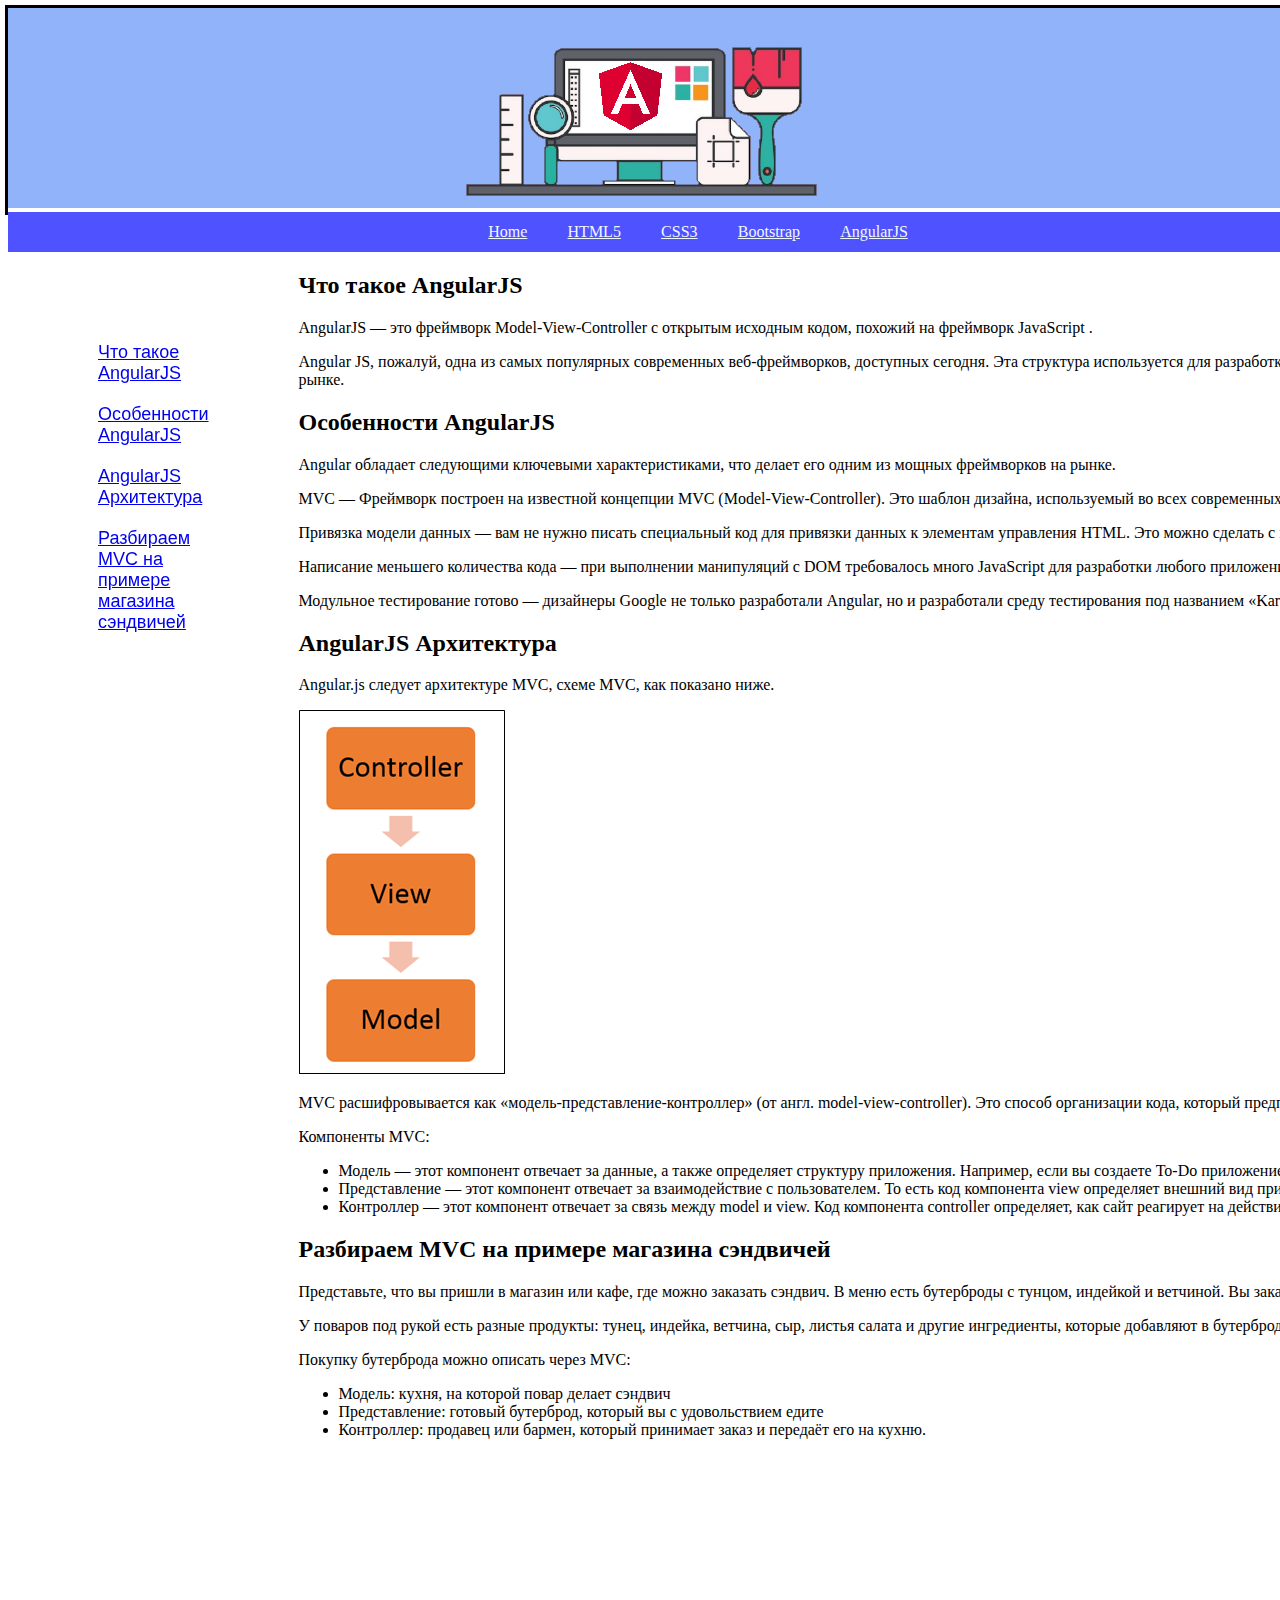
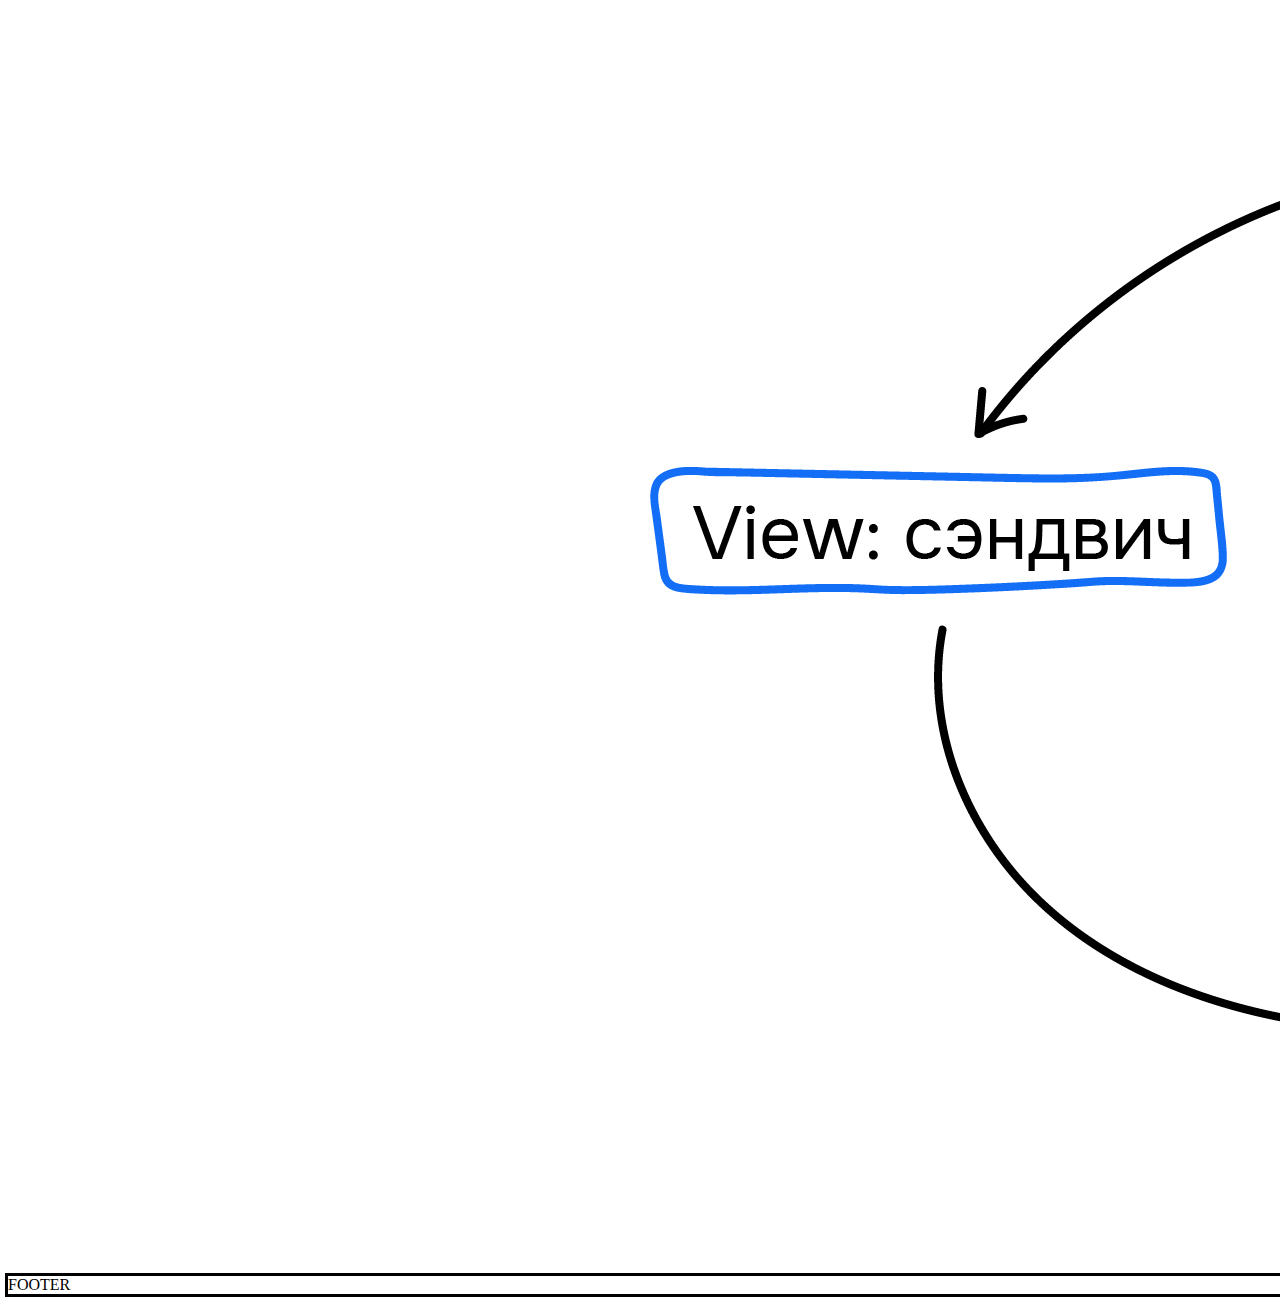
==== AngularJS.html @ b2366f1d "14/11/2022" ====
<!DOCTYPE html>
<html lang="ru">
    <head>
        <meta charset="UTF-8">
        <title>AngularJS</title>
        <link rel="stylesheet" type="text/css" href="css/style_AngularJS.css">
    </head>
    <body>
    <div class="wrapper">
        <header>
            <img src="images/header_Angular.png" alt="Логотип AngularJS">
        </header>
        <main>
            <aside class="global_nav">
                <nav class="global-nav">
                    <a href="./index.html">Home</a>
                    <a href="./HTML5.html">HTML5</a>
                    <a href="./CSS3.html">CSS3</a>
                    <a href="./Bootstrap.html">Bootstrap</a>
                    <a href="./AngularJS.html">AngularJS</a>
                </nav>
            </aside>
            <div class="main">
                <aside class="left">
                    <nav>
                        <a href="./index.html">Что такое AngularJS</a>
                        <a href="./HTML5.html">Особенности AngularJS</a>
                        <a href="./CSS3.html">AngularJS Архитектура</a>
                        <a href="./CSS3.html">Разбираем MVC на примере магазина сэндвичей</a>
                    </nav>
                </aside>

                <section>
                    <article>
                        <h2>Что такое AngularJS</h2>
                        <p>AngularJS — это фреймворк Model-View-Controller с открытым исходным кодом, похожий на  фреймворк JavaScript .</p>
                    <p>Angular JS, пожалуй, одна из самых популярных современных веб-фреймворков, доступных сегодня. Эта структура используется для разработки в основном одностраничных приложений. Эта структура была разработана группой разработчиков из самого Google. Благодаря чистой поддержке Google и идеям широкого форума сообщества, фреймворк всегда обновляется. Кроме того, он всегда включает в себя последние тенденции развития на рынке.</p>
                    </article>
                    <article>
                        <h2>Особенности AngularJS</h2>
                        <p>Angular обладает следующими ключевыми характеристиками, что делает его одним из мощных фреймворков на рынке. </p>
                    <p>MVC — Фреймворк построен на известной концепции MVC (Model-View-Controller). Это шаблон дизайна, используемый во всех современных веб-приложениях. Этот шаблон основан на разделении уровня бизнес-логики, уровня данных и уровня представления на отдельные секции. Деление на различные разделы сделано так, чтобы каждый мог управляться легче.</p>
                    <p>Привязка модели данных — вам не нужно писать специальный код для привязки данных к элементам управления HTML. Это можно сделать с помощью Angular, просто добавив несколько фрагментов кода.</p>
                        <p>Написание меньшего количества кода — при выполнении манипуляций с DOM требовалось много JavaScript для разработки любого приложения. Но с Angular вы будете поражены меньшим количеством кода, который вам нужно написать для манипулирования DOM.</p>
                        <p>Модульное тестирование готово — дизайнеры Google не только разработали Angular, но и разработали среду тестирования под названием «Karma», которая помогает в разработке модульных тестов для приложений AngularJS.</p>
                    </article>
                    <article>
                        <h2>AngularJS Архитектура</h2>
                        <p>Angular.js следует архитектуре MVC, схеме MVC, как показано ниже. </p>
                        <img src="images/MVC-model.png" alt="Диаграмма архитектуры Angularjs">
                        <p>MVC расшифровывается как «модель-представление-контроллер» (от англ. model-view-controller). Это способ организации кода, который предполагает выделение блоков, отвечающих за решение разных задач. Один блок отвечает за данные приложения, другой отвечает за внешний вид, а третий контролирует работу приложения.</p>
                    <p>Компоненты MVC:
                        <ul>
                    <li>Модель — этот компонент отвечает за данные, а также определяет структуру приложения. Например, если вы создаете To-Do приложение, код компонента model будет определять список задач и отдельные задачи. </li>
                        <li>Представление — этот компонент отвечает за взаимодействие с пользователем. То есть код компонента view определяет внешний вид приложения и способы его использования. </li>
                        <li>Контроллер — этот компонент отвечает за связь между model и view. Код компонента controller определяет, как сайт реагирует на действия пользователя. По сути, это мозг MVC-приложения.</li>

                    </ul>

                    </p>
                    </article>

                    <article>
                        <h2>Разбираем MVC на примере магазина сэндвичей</h2>
                        <p>Представьте, что вы пришли в магазин или кафе, где можно заказать сэндвич. В меню есть бутерброды с тунцом, индейкой и ветчиной. Вы заказываете сэндвич с индейкой. Продавец понимает вас с полуслова. Он поворачивается в сторону кухни и говорит поварам, чтобы они приготовили сэндвич с индейкой. </p>
                        <p>У поваров под рукой есть разные продукты: тунец, индейка, ветчина, сыр, листья салата и другие ингредиенты, которые добавляют в бутерброды. Они выбирают только то, что нужно для вашего сэндвича с индейкой. Вы получаете свой заказ.</p>
                        <p>Покупку бутерброда можно описать через MVC:
                            <ul>
                        <li>Модель: кухня, на которой повар делает сэндвич</li>
                        <li>Представление: готовый бутерброд, который вы с удовольствием едите</li>
                        <li>Контроллер: продавец или бармен, который принимает заказ и передаёт его на кухню.</li>
                    </ul>
                        <img src="images/MVC-cheme.jpg" alt="Схема MVC">

                        </p>
                    </article>
                </section>
            </div>
        </main>
        <footer>
            <p>FOOTER</p>
        </footer>
    </div>
    </body>
</html>
---- css/style_AngularJS.css ----
div.wrapper {
    width: 1380px;
    margin: auto;
}

/* ----------------- ЧАСТЬ HEADER -----------------------*/
header{
    outline-style: solid;
}


/* ----------------- ЧАСТЬ MAIN -----------------------*/
main{
    /*outline-style: solid;*/

}
div.main{
    display: flex;
}

aside.global_nav{
    top:0px;
    position: sticky;
    background: #4F52FF;
    height: 40px;
}

nav.global-nav{
    margin: auto;
    width: 500px;
    display: flex;
    height: 100%;
    justify-content: space-evenly;

}

nav.global-nav a{
    color: aliceblue;
    align-self: center;
}

div.code{
    display: block;
    margin: 0px 500px 0px 350px ;
}


/* ---------- left colomn ---------- */
aside.left{
    font-size: large;
    font-family: 'Gill Sans', 'Gill Sans MT', Calibri, 'Trebuchet MS', sans-serif;
    /*outline-style: solid;*/
    padding: 70px;
}

aside.left nav{
    display: flex;
    flex-direction: column;
    /*border: 1px solid rgb(143, 31, 31);*/
    padding: 20px;
    top: 40px;
    position: sticky;
}

aside.left a{
    padding-bottom: 20px;
}


/* ---------- center colomn ---------- */





/* ----------------- ЧАСТЬ FOOTER -----------------------*/
footer{
    outline-style: solid;
}
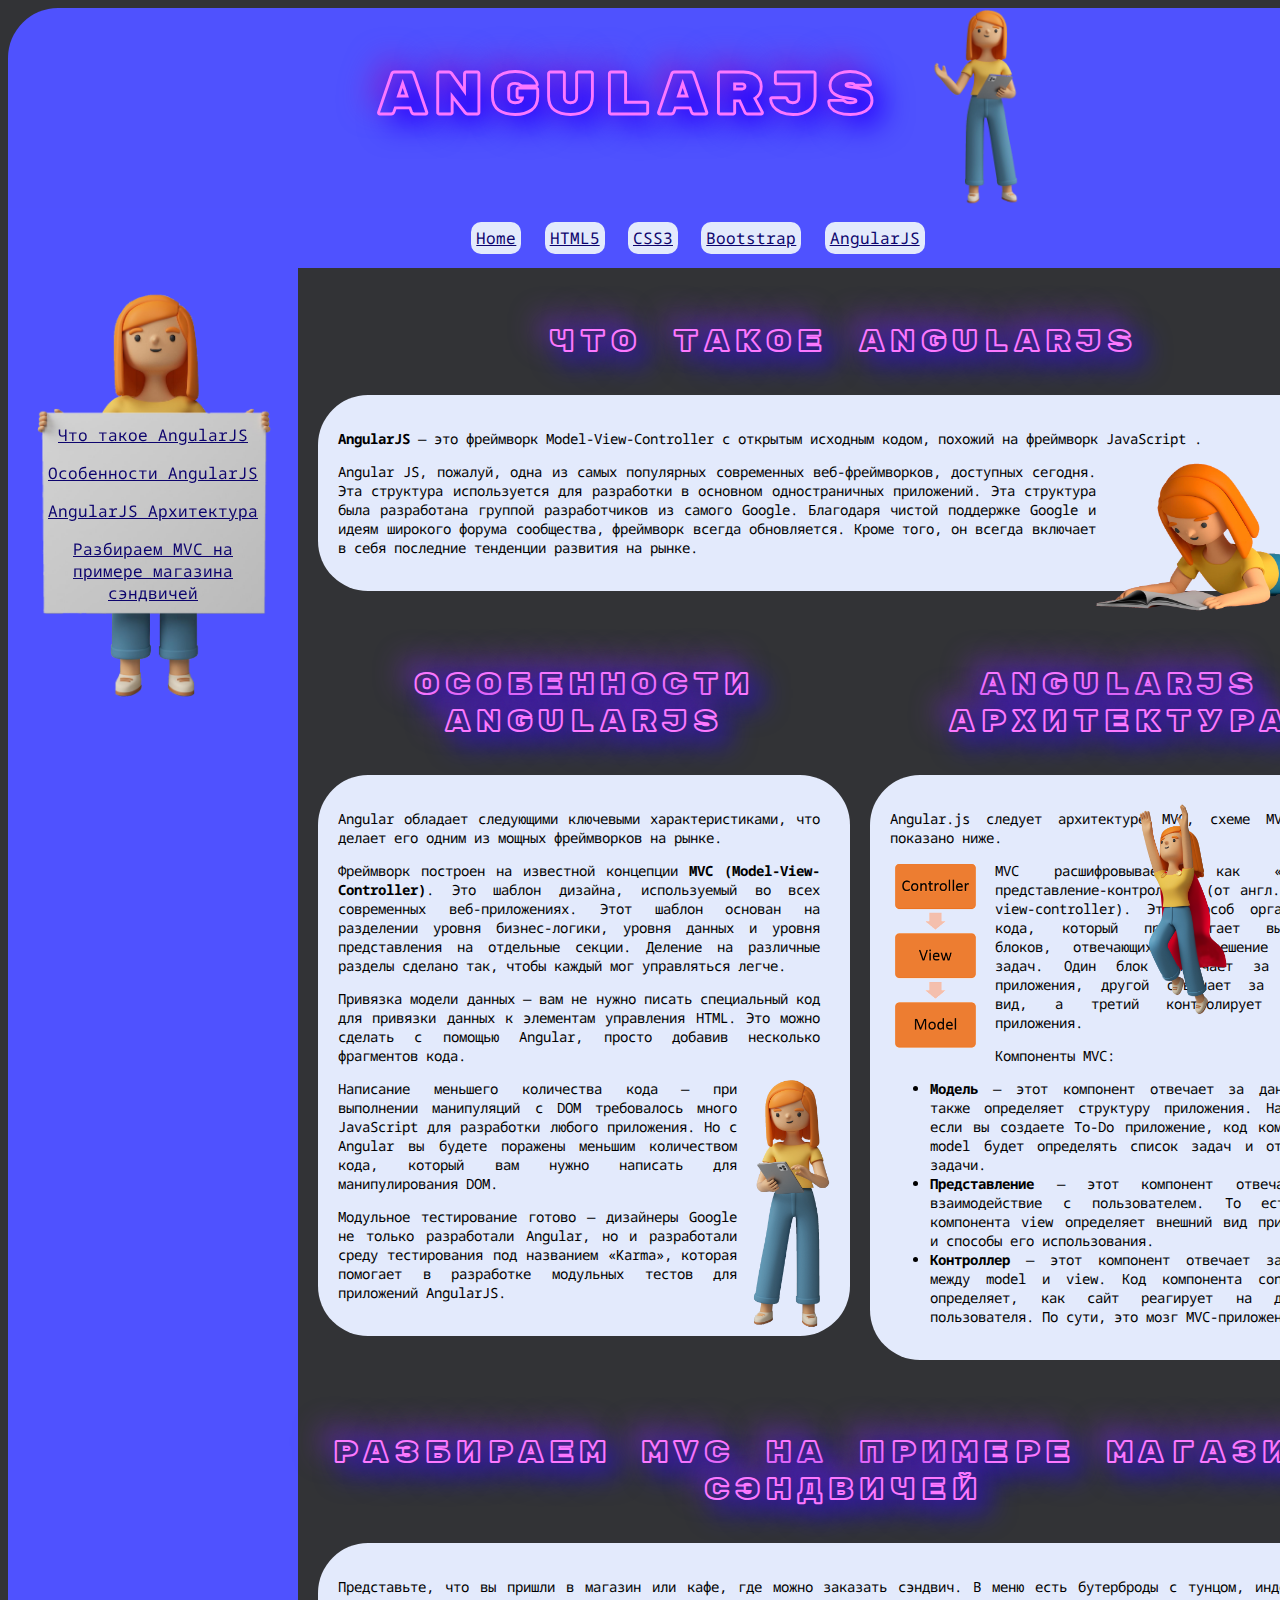
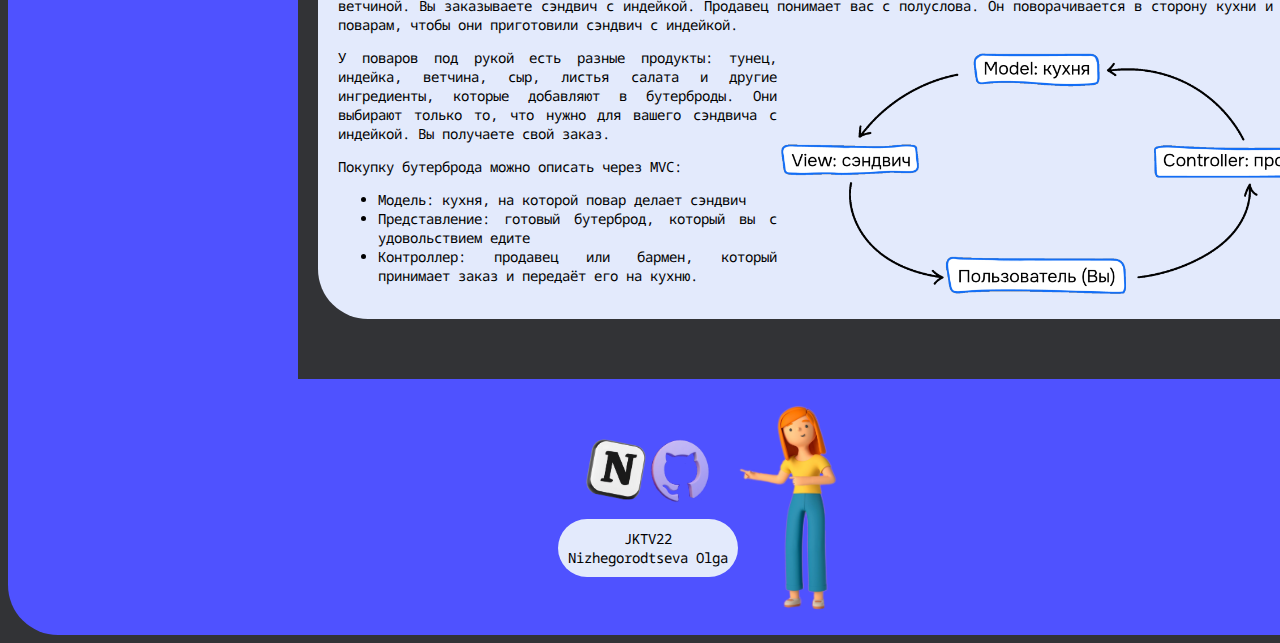
==== commit 3fda21c2: "готово" ====
--- a/AngularJS.html
+++ b/AngularJS.html
@@ -1,85 +1,159 @@
 <!DOCTYPE html>
 <html lang="ru">
-    <head>
-        <meta charset="UTF-8">
-        <title>AngularJS</title>
-        <link rel="stylesheet" type="text/css" href="css/style_AngularJS.css">
-    </head>
-    <body>
-    <div class="wrapper">
-        <header>
-            <img src="images/header_Angular.png" alt="Логотип AngularJS">
-        </header>
-        <main>
-            <aside class="global_nav">
-                <nav class="global-nav">
-                    <a href="./index.html">Home</a>
-                    <a href="./HTML5.html">HTML5</a>
-                    <a href="./CSS3.html">CSS3</a>
-                    <a href="./Bootstrap.html">Bootstrap</a>
-                    <a href="./AngularJS.html">AngularJS</a>
-                </nav>
+<head>
+    <meta charset="UTF-8">
+    <title>AngularJS</title>
+    <link rel="stylesheet" type="text/css" href="css/style_AngularJS.css">
+</head>
+<body>
+<div class="wrapper">
+    <header>
+        <h1>AngularJS</h1>
+        <img src="images/girl-presentation.png" alt="girl-presentation" id="header-img-1">
+    </header>
+
+    <main>
+        <aside class="global_nav">
+            <nav class="global-nav">
+                <a href="./index.html">Home</a>
+                <a href="./HTML5.html">HTML5</a>
+                <a href="./CSS3.html">CSS3</a>
+                <a href="./Bootstrap.html">Bootstrap</a>
+                <a href="./AngularJS.html">AngularJS</a>
+            </nav>
+        </aside>
+        <div class="main">
+            <aside class="left">
+                <div class="nav">
+                    <img src="images/girl-with-desk.png" alt="Девочка с табличкой" class="img-nav">
+                    <nav>
+                        <a href="#article-1">Что такое AngularJS</a>
+                        <a href="#article-2">Особенности AngularJS</a>
+                        <a href="#article-3">AngularJS Архитектура</a>
+                        <a href="#article-4">Разбираем MVC на примере магазина сэндвичей</a>
+                    </nav>
+                </div>
             </aside>
-            <div class="main">
-                <aside class="left">
-                    <nav>
-                        <a href="./index.html">Что такое AngularJS</a>
-                        <a href="./HTML5.html">Особенности AngularJS</a>
-                        <a href="./CSS3.html">AngularJS Архитектура</a>
-                        <a href="./CSS3.html">Разбираем MVC на примере магазина сэндвичей</a>
-                    </nav>
-                </aside>
 
-                <section>
-                    <article>
-                        <h2>Что такое AngularJS</h2>
-                        <p>AngularJS — это фреймворк Model-View-Controller с открытым исходным кодом, похожий на  фреймворк JavaScript .</p>
-                    <p>Angular JS, пожалуй, одна из самых популярных современных веб-фреймворков, доступных сегодня. Эта структура используется для разработки в основном одностраничных приложений. Эта структура была разработана группой разработчиков из самого Google. Благодаря чистой поддержке Google и идеям широкого форума сообщества, фреймворк всегда обновляется. Кроме того, он всегда включает в себя последние тенденции развития на рынке.</p>
+            <section>
+                <article id="article-1">
+                    <h2>Что такое AngularJS</h2>
+                    <div class="text">
+
+                        <p><strong>AngularJS</strong> — это фреймворк Model-View-Controller с открытым исходным кодом,
+                            похожий на фреймворк JavaScript .</p>
+                        <img src="images/girl-reads-book.png" alt="girl-reads-book">
+                        <p>Angular JS, пожалуй, одна из самых популярных современных веб-фреймворков, доступных сегодня.
+                            Эта структура используется для разработки в основном одностраничных приложений. Эта
+                            структура была разработана группой разработчиков из самого Google. Благодаря чистой
+                            поддержке Google и идеям широкого форума сообщества, фреймворк всегда обновляется. Кроме
+                            того, он всегда включает в себя последние тенденции развития на рынке.</p>
+                    </div>
+                </article>
+                <div id="article-2and3">
+                    <article id="article-2">
+                        <h2>Особенности AngularJS</h2>
+                        <div class="text">
+                            <p>Angular обладает следующими ключевыми характеристиками, что делает его одним из мощных
+                                фреймворков на рынке. </p>
+                            <p>Фреймворк построен на известной концепции <strong>MVC (Model-View-Controller)</strong>.
+                                Это шаблон дизайна, используемый во всех современных веб-приложениях. Этот шаблон
+                                основан на разделении уровня бизнес-логики, уровня данных и уровня представления на
+                                отдельные секции. Деление на различные разделы сделано так, чтобы каждый мог управляться
+                                легче.</p>
+
+                            <p>Привязка модели данных — вам не нужно писать специальный код для привязки данных к
+                                элементам управления HTML. Это можно сделать с помощью Angular, просто добавив несколько
+                                фрагментов кода.</p>
+                            <img src="images/girl-with-tablet.png" alt="girl-with-tablet">
+                            <p>Написание меньшего количества кода — при выполнении манипуляций с DOM требовалось много
+                                JavaScript для разработки любого приложения. Но с Angular вы будете поражены меньшим
+                                количеством кода, который вам нужно написать для манипулирования DOM.</p>
+                            <p>Модульное тестирование готово — дизайнеры Google не только разработали Angular, но и
+                                разработали среду тестирования под названием «Karma», которая помогает в разработке
+                                модульных тестов для приложений AngularJS.</p>
+                        </div>
+
                     </article>
-                    <article>
-                        <h2>Особенности AngularJS</h2>
-                        <p>Angular обладает следующими ключевыми характеристиками, что делает его одним из мощных фреймворков на рынке. </p>
-                    <p>MVC — Фреймворк построен на известной концепции MVC (Model-View-Controller). Это шаблон дизайна, используемый во всех современных веб-приложениях. Этот шаблон основан на разделении уровня бизнес-логики, уровня данных и уровня представления на отдельные секции. Деление на различные разделы сделано так, чтобы каждый мог управляться легче.</p>
-                    <p>Привязка модели данных — вам не нужно писать специальный код для привязки данных к элементам управления HTML. Это можно сделать с помощью Angular, просто добавив несколько фрагментов кода.</p>
-                        <p>Написание меньшего количества кода — при выполнении манипуляций с DOM требовалось много JavaScript для разработки любого приложения. Но с Angular вы будете поражены меньшим количеством кода, который вам нужно написать для манипулирования DOM.</p>
-                        <p>Модульное тестирование готово — дизайнеры Google не только разработали Angular, но и разработали среду тестирования под названием «Karma», которая помогает в разработке модульных тестов для приложений AngularJS.</p>
+                    <article id="article-3">
+                        <h2>AngularJS Архитектура</h2>
+                        <div class="text">
+                            <p>Angular.js следует архитектуре MVC, схеме MVC, как показано ниже. </p>
+                            <img src="images/MVC-model.png" alt="Диаграмма архитектуры Angularjs" id="MVC-model">
+                            <p>MVC расшифровывается как «модель-представление-контроллер» (от англ.
+                                model-view-controller). Это способ организации кода, который предполагает выделение
+                                блоков, отвечающих за решение разных задач. Один блок отвечает за данные приложения,
+                                другой отвечает за внешний вид, а третий контролирует работу приложения.</p>
+                            <p>Компоненты MVC:</p>
+                            <ul>
+                                <li><strong>Модель</strong> — этот компонент отвечает за данные, а также определяет
+                                    структуру приложения. Например, если вы создаете To-Do приложение, код компонента
+                                    model будет определять список задач и отдельные задачи.
+                                </li>
+                                <li><strong>Представление</strong> — этот компонент отвечает за взаимодействие с
+                                    пользователем. То есть код компонента view определяет внешний вид приложения и
+                                    способы его использования.
+                                </li>
+                                <li><strong>Контроллер</strong> — этот компонент отвечает за связь между model и view.
+                                    Код компонента controller определяет, как сайт реагирует на действия пользователя.
+                                    По сути, это мозг MVC-приложения.
+                                </li>
+                            </ul>
+
+
+                        </div>
                     </article>
-                    <article>
-                        <h2>AngularJS Архитектура</h2>
-                        <p>Angular.js следует архитектуре MVC, схеме MVC, как показано ниже. </p>
-                        <img src="images/MVC-model.png" alt="Диаграмма архитектуры Angularjs">
-                        <p>MVC расшифровывается как «модель-представление-контроллер» (от англ. model-view-controller). Это способ организации кода, который предполагает выделение блоков, отвечающих за решение разных задач. Один блок отвечает за данные приложения, другой отвечает за внешний вид, а третий контролирует работу приложения.</p>
-                    <p>Компоненты MVC:
+                </div>
+                <article id="article-4">
+                    <h2>Разбираем MVC на примере магазина сэндвичей</h2>
+                    <div class="text">
+                        <p>Представьте, что вы пришли в магазин или кафе, где можно заказать сэндвич. В меню есть
+                            бутерброды с тунцом, индейкой и ветчиной. Вы заказываете сэндвич с индейкой. Продавец
+                            понимает вас с полуслова. Он поворачивается в сторону кухни и говорит поварам, чтобы они
+                            приготовили сэндвич с индейкой. </p>
+                        <img src="images/MVC-cheme.png" alt="Схема MVC" id="MVC-cheme">
+                        <p>У поваров под рукой есть разные продукты: тунец, индейка, ветчина, сыр, листья салата и
+                            другие ингредиенты, которые добавляют в бутерброды. Они выбирают только то, что нужно для
+                            вашего сэндвича с индейкой. Вы получаете свой заказ.</p>
+
+                        <p>Покупку бутерброда можно описать через MVC:</p>
                         <ul>
-                    <li>Модель — этот компонент отвечает за данные, а также определяет структуру приложения. Например, если вы создаете To-Do приложение, код компонента model будет определять список задач и отдельные задачи. </li>
-                        <li>Представление — этот компонент отвечает за взаимодействие с пользователем. То есть код компонента view определяет внешний вид приложения и способы его использования. </li>
-                        <li>Контроллер — этот компонент отвечает за связь между model и view. Код компонента controller определяет, как сайт реагирует на действия пользователя. По сути, это мозг MVC-приложения.</li>
+                            <li>Модель: кухня, на которой повар делает сэндвич</li>
+                            <li>Представление: готовый бутерброд, который вы с удовольствием едите</li>
+                            <li>Контроллер: продавец или бармен, который принимает заказ и передаёт его на кухню.</li>
+                        </ul>
 
-                    </ul>
 
-                    </p>
-                    </article>
+                    </div>
+                </article>
+            </section>
+        </div>
+        <a href="#top">
+            <img src="images/supergirl.png"
+                 alt="в начало"
+                 title="в начало"
+                 class="symbol-navigation">
+        </a>
+    </main>
 
-                    <article>
-                        <h2>Разбираем MVC на примере магазина сэндвичей</h2>
-                        <p>Представьте, что вы пришли в магазин или кафе, где можно заказать сэндвич. В меню есть бутерброды с тунцом, индейкой и ветчиной. Вы заказываете сэндвич с индейкой. Продавец понимает вас с полуслова. Он поворачивается в сторону кухни и говорит поварам, чтобы они приготовили сэндвич с индейкой. </p>
-                        <p>У поваров под рукой есть разные продукты: тунец, индейка, ветчина, сыр, листья салата и другие ингредиенты, которые добавляют в бутерброды. Они выбирают только то, что нужно для вашего сэндвича с индейкой. Вы получаете свой заказ.</p>
-                        <p>Покупку бутерброда можно описать через MVC:
-                            <ul>
-                        <li>Модель: кухня, на которой повар делает сэндвич</li>
-                        <li>Представление: готовый бутерброд, который вы с удовольствием едите</li>
-                        <li>Контроллер: продавец или бармен, который принимает заказ и передаёт его на кухню.</li>
-                    </ul>
-                        <img src="images/MVC-cheme.jpg" alt="Схема MVC">
+    <footer>
+        <div class="elem-footer">
+            <div id="img-foot">
+                <a href="https://moowlinresume.notion.site/4964d0794c64485fb48578b645bc898a" target="_blank">
+                    <img src="images/icon-notion.png" alt="иконка Notion" id="notion">
+                </a>
+                <a href="https://github.com/Moowlin" target="_blank">
+                    <img src="images/icon-github.png" alt="иконка Github" id="github">
+                </a>
+            </div>
+            <div id="text">
+                <p>JKTV22</p>
+                <p>Nizhegorodtseva Olga</p>
+            </div>
+        </div>
 
-                        </p>
-                    </article>
-                </section>
-            </div>
-        </main>
-        <footer>
-            <p>FOOTER</p>
-        </footer>
-    </div>
-    </body>
+        <img src="images/girl3.png" alt="girl-with-laptop" id="girl">
+    </footer>
+</div>
+</body>
 </html>
--- a/css/style_AngularJS.css
+++ b/css/style_AngularJS.css
@@ -1,3 +1,10 @@
+@import url('https://fonts.googleapis.com/css2?family=Rubik+Mono+One&display=swap');
+@import url('https://fonts.googleapis.com/css2?family=Noto+Sans+Mono:wght@500&display=swap');
+
+body {
+    background-color: rgba(34, 35, 39, 0.93);
+}
+
 div.wrapper {
     width: 1380px;
     margin: auto;
@@ -5,75 +12,283 @@
 
 /* ----------------- ЧАСТЬ HEADER -----------------------*/
 header{
-    outline-style: solid;
-}
-
-
+    background: #4f52fe;
+    display: flex;
+    justify-content: center;
+    border-radius: 50px 50px 0px 0;
+}
+img#header-img-1{
+    width: 88px;
+    height: 200px;
+    margin-left: 50px;
+}
+h1 {
+    font-family: 'Rubik Mono One', sans-serif;
+    font-size: 60px;
+    text-align: center;
+    color: #fff;
+    text-shadow: 10px 10px 30px #2400ff, -10px -10px 30px #7e2bd9;
+    -webkit-text-stroke: 1px #fc78ff;
+    -webkit-text-fill-color: transparent;
+    letter-spacing: 5px;
+    padding-top: 10px;
+    padding-bottom: 10px;
+}
 /* ----------------- ЧАСТЬ MAIN -----------------------*/
-main{
-    /*outline-style: solid;*/
-
-}
-div.main{
-    display: flex;
-}
-
-aside.global_nav{
-    top:0px;
+main {
+    position: relative;
+}
+
+div.main {
+    display: flex;
+}
+
+h2 {
+    font-family: 'Rubik Mono One', sans-serif;
+    font-size: 30px;
+    text-align: center;
+    color: #fff;
+    text-shadow: 10px 10px 30px #2400ff, -10px -10px 30px #7e2bd9;
+    -webkit-text-stroke: 1px #fc78ff;
+    -webkit-text-fill-color: transparent;
+    letter-spacing: 5px;
+    padding-top: 10px;
+    padding-bottom: 10px;
+}
+
+
+aside.global_nav {
+    top: -1px;
     position: sticky;
     background: #4F52FF;
-    height: 40px;
-}
-
-nav.global-nav{
+    height: 60px;
+    border-radius: 0px 0px 50px 0;
+}
+
+nav.global-nav {
     margin: auto;
     width: 500px;
     display: flex;
     height: 100%;
     justify-content: space-evenly;
-
-}
-
-nav.global-nav a{
+}
+
+nav.global-nav a {
     color: aliceblue;
     align-self: center;
-}
-
-div.code{
+    padding: 5px;
+    border-radius: 10px;
+    background-color: #e3eafc;
+    color: #0d046d;
+    font-family: 'Noto Sans Mono', monospace;
+}
+
+nav.global-nav a:hover {
+    animation: run-left;
+    animation: run-left 1s ease infinite;
+}
+
+@keyframes run-left {
+    50% {
+        transform: translateX(-10px);
+    }
+}
+
+
+/* ---------- left colomn ---------- */
+aside.left {
+    font-size: large;
+    font-family: 'Noto Sans Mono', monospace;
+    background: #4F52FF;
+    padding: 20px;
+}
+
+div.nav {
+    top: 100px;
+    position: sticky;
+}
+
+aside.left nav {
+    display: flex;
+    flex-direction: column;
+    padding: 0 15px 0 15px;
+    top: -290px;
+    position: relative;
+}
+
+aside.left a {
+    padding-bottom: 10px;
+    padding-top: 6px;
+    text-align: center;
+    color: #0d046d;
+    font-size: 16px;
+}
+
+img.img-nav {
+    width: 250px;
+    height: 415px;
+    position: sticky;
+}
+
+/* ---------- center colomn ---------- */
+section {
+    padding: 20px;
+}
+
+article{
+    text-align: justify;
+}
+
+article#article-1 img{
+    width: 252px;
+    height: 150px;
+    float: right;
+}
+
+div#article-2and3 {
+    display: flex;
+    justify-content: space-evenly;
+}
+article#article-2{
+    margin-right: 10px;
+}
+
+
+article#article-3{
+    margin-left: 10px;
+}
+
+div.text {
+    background-color: #e3eafc;
+    padding: 20px;
+    border-radius: 50px;
+    margin-bottom: 40px;
+}
+
+p, ul, ol {
+    font-family: 'Noto Sans Mono', monospace;
+    font-size: 14px;
+    margin-right: 10px;
+}
+
+img#MVC-model{
+    float: left;
+    margin-right: 15px;
+    width: 90px;
+    height: 190px;
+    margin-bottom: 20px;
+}
+
+img#MVC-cheme{
+    width: 571px;
+    height: 250px;
+    float: right;
+}
+
+#article-2 img{
+    width: 78px;
+    height: 250px;
+    float: right;
+    margin-left: 15px;
+}
+
+
+/* ----------------- ЧАСТЬ FOOTER -----------------------*/
+footer {
+    background: #4F52FF;
+    display: flex;
+    justify-content: center;
+    align-items: center;
+    border-radius: 0px 50px 50px 50px;
+}
+
+img#girl {
+    width: 100px;
+    height: 256px;
+}
+
+div#img-foot img {
+    margin: 2px;
+}
+
+img#notion {
+    width: 60px;
+    height: 61px;
+}
+
+img#github {
+    width: 60px;
+    height: 64px;
+}
+
+div.elem-footer {
+    display: flex;
+    flex-direction: column;
+}
+
+div#img-foot {
+    display: flex;
+    justify-content: center;
+    margin-bottom: 10px;
+
+}
+
+img#notion:hover {
+    animation: run-left;
+    animation: run-left 1s ease infinite;
+}
+
+img#github:hover {
+    animation: run-right;
+    animation: run-right 1s ease infinite;
+}
+
+@keyframes run-right {
+    50% {
+        transform: translateX(10px);
+    }
+}
+div#text {
+    background-color: #e3eafc;
+    border-radius: 50px;
+    padding: 10px;
+}
+
+footer p {
+    margin: 0 0 0 0;
+    text-align: center;
+}
+
+img.symbol-navigation {
     display: block;
-    margin: 0px 500px 0px 350px ;
-}
-
-
-/* ---------- left colomn ---------- */
-aside.left{
-    font-size: large;
-    font-family: 'Gill Sans', 'Gill Sans MT', Calibri, 'Trebuchet MS', sans-serif;
-    /*outline-style: solid;*/
-    padding: 70px;
-}
-
-aside.left nav{
-    display: flex;
-    flex-direction: column;
-    /*border: 1px solid rgb(143, 31, 31);*/
-    padding: 20px;
-    top: 40px;
-    position: sticky;
-}
-
-aside.left a{
-    padding-bottom: 20px;
-}
-
-
-/* ---------- center colomn ---------- */
-
-
-
-
-
-/* ----------------- ЧАСТЬ FOOTER -----------------------*/
-footer{
-    outline-style: solid;
-}+    width: 100px;
+    height: 218px;
+    right: 50px;
+    top: 800px;
+    position: fixed;
+}
+
+img.symbol-navigation:hover {
+    animation: jump;
+    animation: jump 2s ease-in-out infinite /*бесконечное проигрывание*/;
+}
+
+@keyframes jump {
+    100% {
+        transform: translateY(-1200px);
+    }
+}
+
+/* Источники по анимации: */
+/* https://ru.stackoverflow.com/questions/1130013/%D0%9A%D0%B0%D0%BA-%D1%81%D0%B4%D0%B5%D0%BB%D0%B0%D1%82%D1%8C-%D1%87%D1%82%D0%BE%D0%B1%D1%8B-%D0%BF%D1%80%D0%B8-%D0%BD%D0%B0%D0%B2%D0%B5%D0%B4%D0%B5%D0%BD%D0%B8%D0%B8-%D0%B8%D0%B7%D0%BE%D0%B1%D1%80%D0%B0%D0%B6%D0%B5%D0%BD%D0%B8%D0%B5-%D0%B4%D0%B2%D0%B8%D0%B3%D0%B0%D0%BB%D0%BE%D1%81%D1%8C */
+/* https://idg.net.ua/blog/uchebnik-css/ispolzovanie-css/transform/translate */
+/* https://www.youtube.com/watch?v=GKgOOuTL0po */
+/* Шпаргалка по анимации: */
+/* https://fls.guru/cssanimation.html */
+/* Шпаргалка по flex: */
+/* https://tpverstak.ru/flex-cheatsheet/ */
+
+
+
+
+
